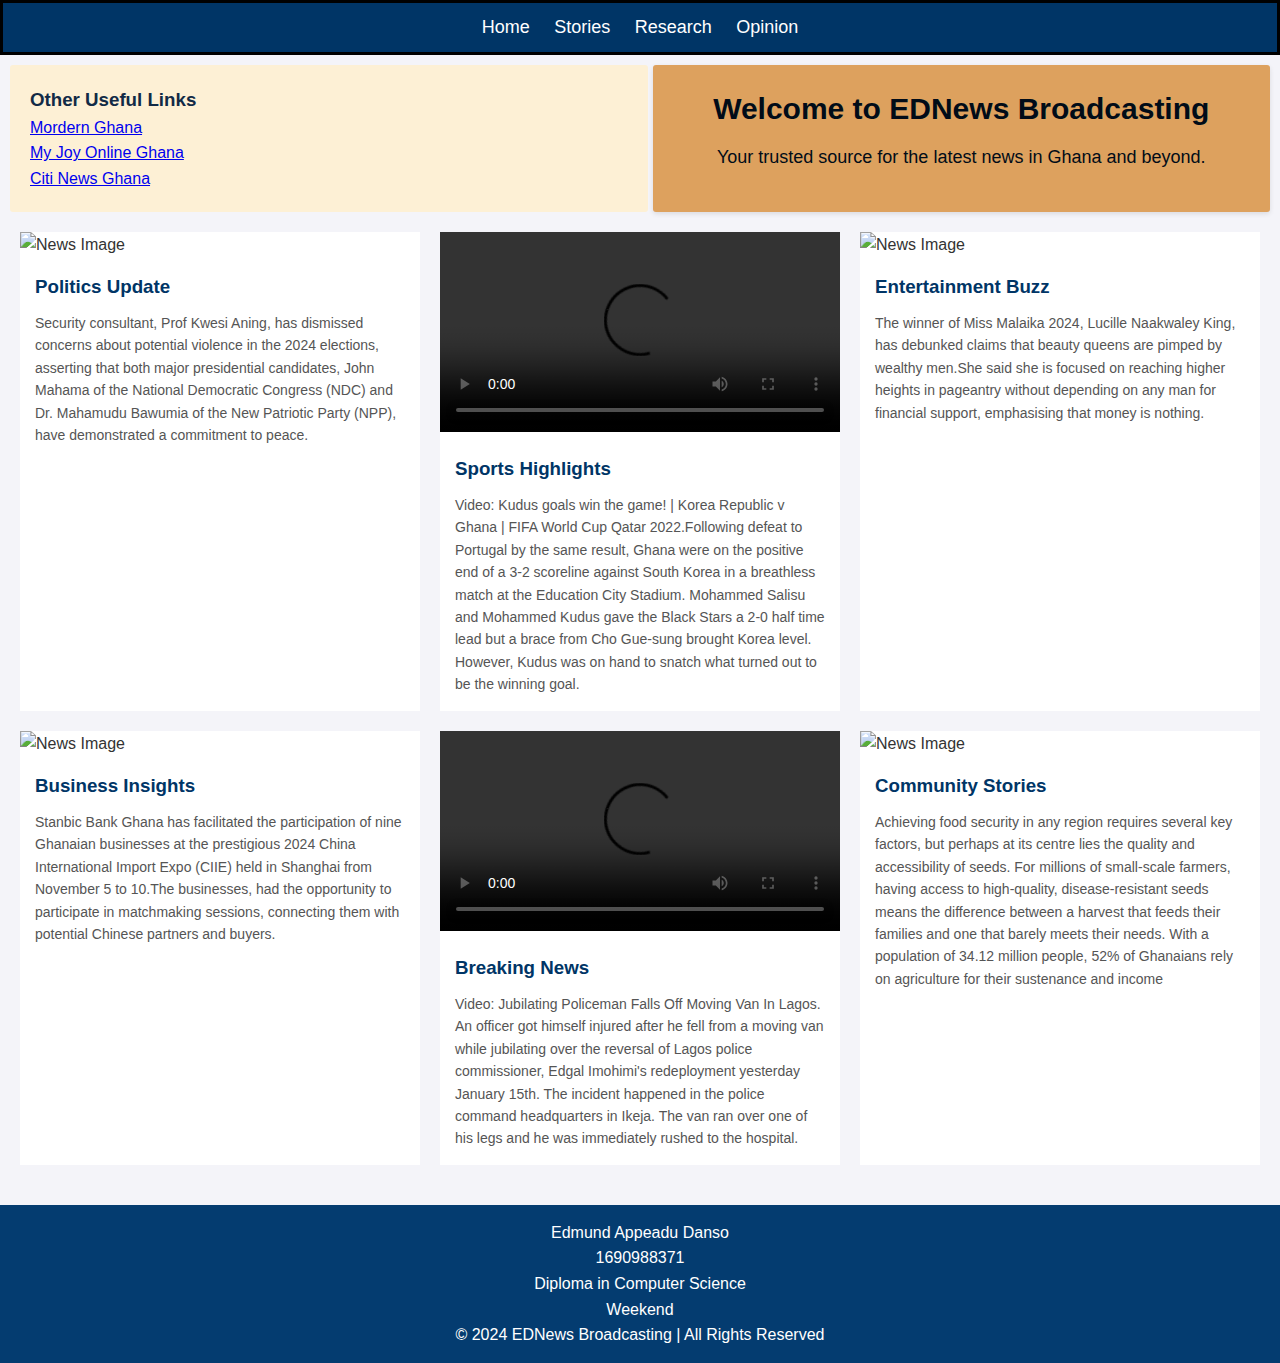
==== index.html @ 2c77bfb5 "Add files via upload" ====
<!DOCTYPE html>
<html lang="en">

<head>
    <meta charset="UTF-8">
    <meta name="viewport" content="width=device-width, initial-scale=1.0">
    <title>EDNews Broadcasting</title>
    <link rel="stylesheet" href="styles.css">
    
</head>

<body>
    <header class="navbar">
        <div>
            <a href="index.html">Home</a>
            <a href="stories.html">Stories</a>
            <a href="research.html">Research</a>
            <a href="opinion.html">Opinion</a>
        </div>
    </header>

    <div class="main-banner">
        <div class="banner banner-child">
            <h1>Welcome to EDNews Broadcasting</h1>
            <p>Your trusted source for the latest news in Ghana and beyond.</p>
        </div>

        <aside class="banner-child">
            <h3>Other Useful Links</h3>
            <ul>
              <li><a href="https://www.modernghana.com/" target="_blank">Mordern Ghana</a></li>
              <li><a href="https://www.myjoyonline.com/" target="_blank">My Joy Online Ghana</a></li>
              <li><a href="https://citinewsroom.com/" target="_blank">Citi News Ghana</a></li>
            </ul>
          </aside>
    </div>
     
    <main class="content">
        <div class="news-card">
            <img src="media/Mahama-and-Bawumia-501x424.jpg" alt="News Image">
            <div class="news-content">
                <h3>Politics Update</h3>
                <p>Security consultant, Prof Kwesi Aning, has dismissed concerns about potential violence in the 2024 elections, asserting that both major presidential candidates, John Mahama of the National Democratic Congress (NDC) and Dr. Mahamudu Bawumia of the New Patriotic Party (NPP), have demonstrated a commitment to peace.</p>
            </div>
        </div>

        <div class="news-card">
            <video controls>
                <source src="media/Kudus goals win the game  Korea Republic v Ghana  FIFA World Cup Qatar 2022_360P.mp4" type="video/mp4">
                Your browser does not support the video tag.
            </video>
            <div class="news-content">
                <h3>Sports Highlights</h3>
                <p>Video: Kudus goals win the game! | Korea Republic v Ghana | FIFA World Cup Qatar 2022.Following defeat to Portugal by the same result, Ghana were on the positive end of a 3-2 scoreline against South Korea in a breathless match at the Education City Stadium. Mohammed Salisu and Mohammed Kudus gave the Black Stars a 2-0 half time lead but a brace from Cho Gue-sung brought Korea level. However, Kudus was on hand to snatch what turned out to be the winning goal.</p>
            </div>
        </div>

        <div class="news-card">
            <img src="media/miss malaika.jpeg" alt="News Image">
            <div class="news-content">
                <h3>Entertainment Buzz</h3>
                <p>The winner of Miss Malaika 2024, Lucille Naakwaley King, has debunked claims that beauty queens are pimped by wealthy men.She said she is focused on reaching higher heights in pageantry without depending on any man for financial support, emphasising that money is nothing.
                </p>
            </div>
        </div>

        <div class="news-card">
            <img src="media/bussiness.png" alt="News Image">
            <div class="news-content">
                <h3>Business Insights</h3>
                <p>Stanbic Bank Ghana has facilitated the participation of nine Ghanaian businesses at the prestigious 2024 China International Import Expo (CIIE) held in Shanghai from November 5 to 10.The businesses, had the opportunity to participate in matchmaking sessions, connecting them with potential Chinese partners and buyers.</p>
            </div>
        </div>

        <div class="news-card">
            <video controls>
                <source src="media/Video Jubilating Policeman Falls Off Moving Van In Lagos_360P.mp4" type="video/mp4">
                Your browser does not support the video tag.
            </video>
            <div class="news-content">
                <h3>Breaking News</h3>
                <p>Video: Jubilating Policeman Falls Off Moving Van In Lagos. An officer got himself injured after he fell from a moving van while jubilating over the reversal of Lagos police commissioner, Edgal Imohimi's redeployment yesterday January 15th. The incident happened in the police command headquarters in Ikeja.  The van ran over one of his legs and he was immediately rushed to the hospital.</p>
            </div>
        </div>

        <div class="news-card">
            <img src="media/community.jpg" alt="News Image">
            <div class="news-content">
                <h3>Community Stories</h3>
                <p>Achieving food security in any region requires several key factors, but perhaps at its centre lies the quality and accessibility of  seeds. For millions of small-scale farmers, having access to high-quality, disease-resistant seeds means the difference between a harvest that feeds their families and one that barely meets their needs. With a population of 34.12 million people, 52% of Ghanaians rely on agriculture for their sustenance and income</p>
            </div>
        </div>
    </main>

    <footer>
        
        Edmund Appeadu Danso <br>
        1690988371 <br>
        Diploma in Computer Science <br>
        Weekend
        <p>&copy; 2024 EDNews Broadcasting | All Rights Reserved</p>

        
    </footer>
</body>

</html>
---- styles.css ----
* {
            margin: 0;
            padding: 0;
            box-sizing: border-box;
            font-family: Arial, sans-serif;
            list-style: none;
        }

        body {
            background-color: #f4f4f9;
            color: #333;
            line-height: 1.6;
        }

        .navbar {
            background-color: #003566;
            display: flex;
            justify-content: center;
            padding: 10px 20px;
            position: sticky;
            top: 0;
            z-index: 10;
            border: 3px solid #000;
        }

        .navbar a {
            text-decoration: none;
            color: #fff;
            margin: 0 10px;
            font-size: 18px;
            transition: color 0.3s all;
        }

        .navbar a:hover {
            background-color: #faedcd;
            color: #112A46;
            padding: 10px;
            transition: all 0.5s;
            border-radius: 5px;
            text-decoration: underline;
            
        }

        .main-banner{
            display: flex;
            flex-direction: row-reverse;
            flex: 1;
            margin-bottom: -10px;
            padding: 10px;
            gap: 5px;
        }

        .banner-child{
            flex: 1;
            border-radius: 3px;
        }

    aside{
        background-color: #fdf0d5;
        padding: 20px;
        color:#112A46 ;
    
    }

        .banner {
            background-color: #dda15e; 
            color: #010C18; 
            text-align: center;
            padding: 20px 10px;
            margin: 0; 
            box-shadow: 0 2px 5px rgba(0, 0, 0, 0.1); 
        }
        
        .banner h1 {
            font-size: 30px;
            margin-bottom: 10px;
        }
        
        .banner p {
            font-size: 18px;
            margin-top: 0;
        }
        

        .content {
            display: grid;
            grid-template-columns: repeat(3, 1fr);
            gap: 20px; 
             padding: 20px;
        }

        .news-card {
            background-color: #fff;
            overflow: hidden;

        }

        .news-card img,
        .news-card video {
            width: 100%;
            height: 200px;
            object-fit: cover;
        }

        .news-card .news-content {
            padding: 15px;
        }

        .news-card .news-content h3 {
            margin-bottom: 10px;
            color: #003566;
        }

        .news-card .news-content p {
            font-size: 14px;
            color: #555;
        }
        .news-card img{
            height: fit-content;
          }

        footer {
            background-color: #043c70;
            color: #fff;
            text-align: center;
            padding: 15px 0;
            margin-top: 20px;
        }
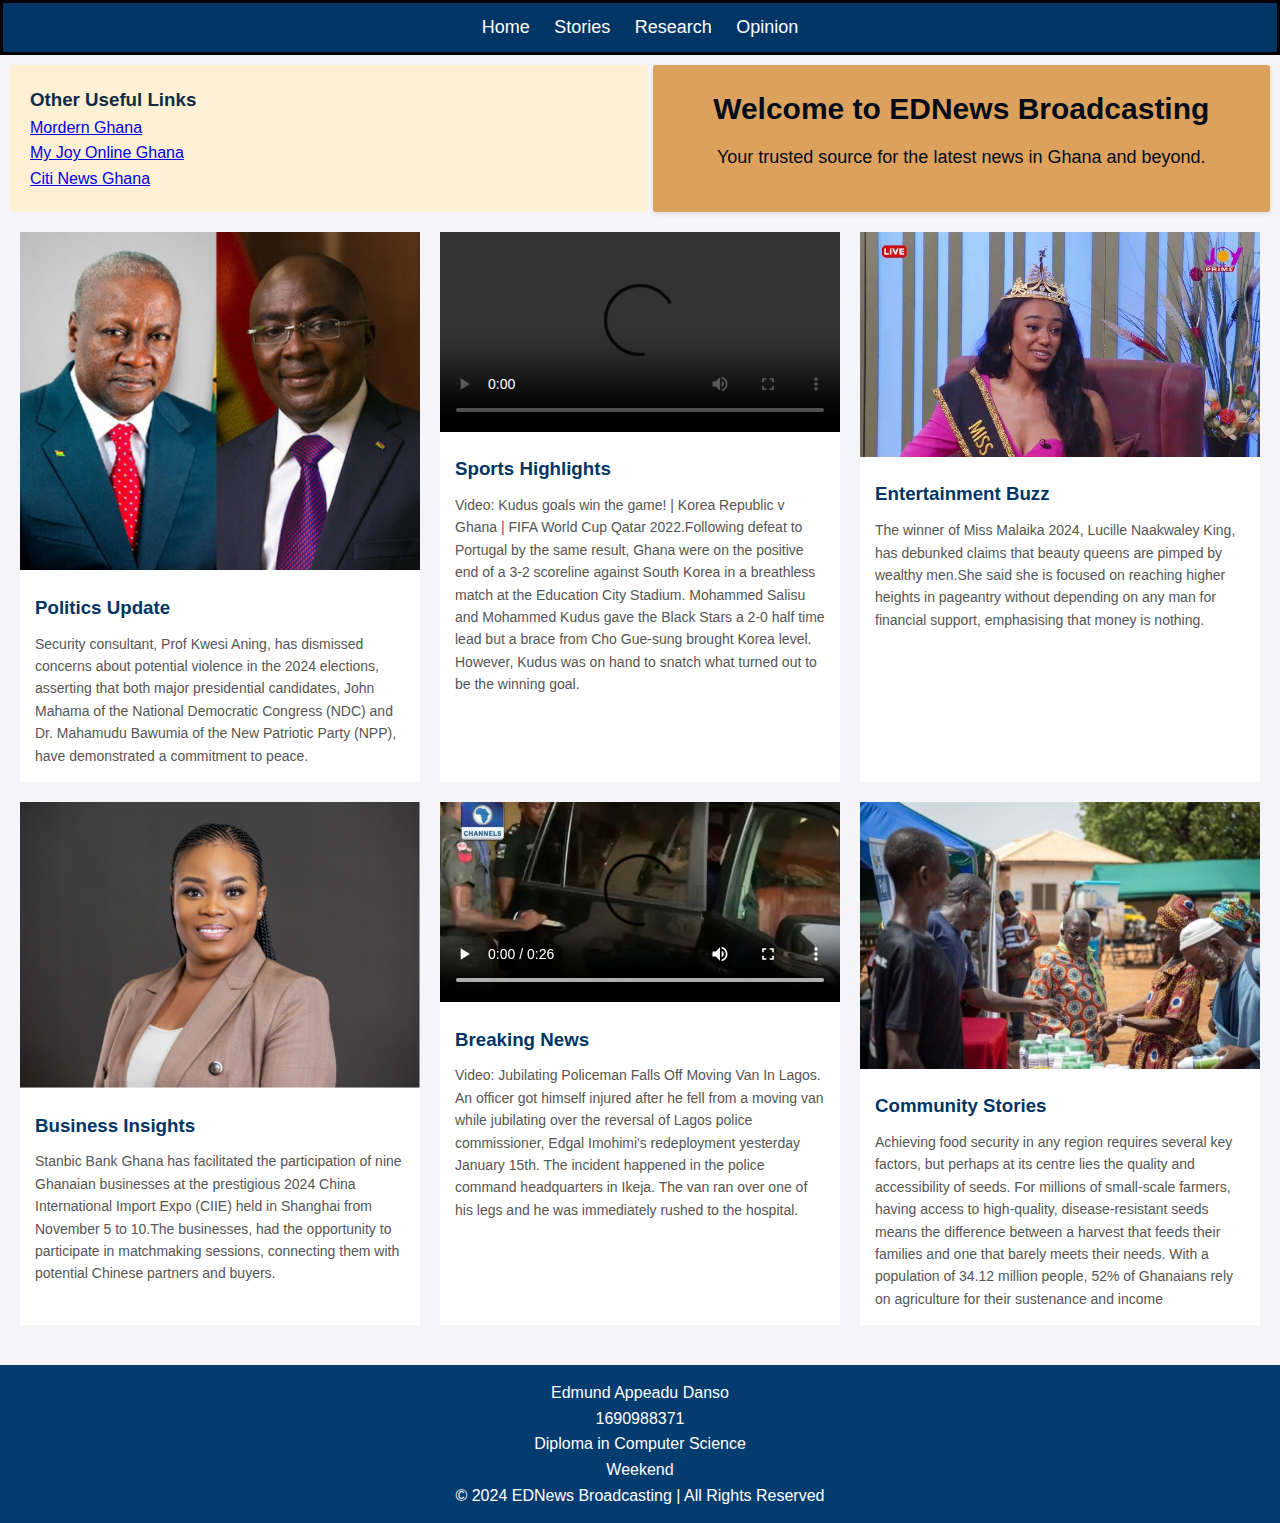
==== commit 34e61d1e: "Update index.html" ====
--- a/index.html
+++ b/index.html
@@ -37,7 +37,7 @@
      
     <main class="content">
         <div class="news-card">
-            <img src="media/Mahama-and-Bawumia-501x424.jpg" alt="News Image">
+            <img src="Mahama-and-Bawumia-501x424.jpg" alt="News Image">
             <div class="news-content">
                 <h3>Politics Update</h3>
                 <p>Security consultant, Prof Kwesi Aning, has dismissed concerns about potential violence in the 2024 elections, asserting that both major presidential candidates, John Mahama of the National Democratic Congress (NDC) and Dr. Mahamudu Bawumia of the New Patriotic Party (NPP), have demonstrated a commitment to peace.</p>
@@ -56,7 +56,7 @@
         </div>
 
         <div class="news-card">
-            <img src="media/miss malaika.jpeg" alt="News Image">
+            <img src="miss malaika.jpeg" alt="News Image">
             <div class="news-content">
                 <h3>Entertainment Buzz</h3>
                 <p>The winner of Miss Malaika 2024, Lucille Naakwaley King, has debunked claims that beauty queens are pimped by wealthy men.She said she is focused on reaching higher heights in pageantry without depending on any man for financial support, emphasising that money is nothing.
@@ -65,7 +65,7 @@
         </div>
 
         <div class="news-card">
-            <img src="media/bussiness.png" alt="News Image">
+            <img src="bussiness.png" alt="News Image">
             <div class="news-content">
                 <h3>Business Insights</h3>
                 <p>Stanbic Bank Ghana has facilitated the participation of nine Ghanaian businesses at the prestigious 2024 China International Import Expo (CIIE) held in Shanghai from November 5 to 10.The businesses, had the opportunity to participate in matchmaking sessions, connecting them with potential Chinese partners and buyers.</p>
@@ -74,7 +74,7 @@
 
         <div class="news-card">
             <video controls>
-                <source src="media/Video Jubilating Policeman Falls Off Moving Van In Lagos_360P.mp4" type="video/mp4">
+                <source src="Video Jubilating Policeman Falls Off Moving Van In Lagos_360P.mp4" type="video/mp4">
                 Your browser does not support the video tag.
             </video>
             <div class="news-content">
@@ -84,7 +84,7 @@
         </div>
 
         <div class="news-card">
-            <img src="media/community.jpg" alt="News Image">
+            <img src="community.jpg" alt="News Image">
             <div class="news-content">
                 <h3>Community Stories</h3>
                 <p>Achieving food security in any region requires several key factors, but perhaps at its centre lies the quality and accessibility of  seeds. For millions of small-scale farmers, having access to high-quality, disease-resistant seeds means the difference between a harvest that feeds their families and one that barely meets their needs. With a population of 34.12 million people, 52% of Ghanaians rely on agriculture for their sustenance and income</p>
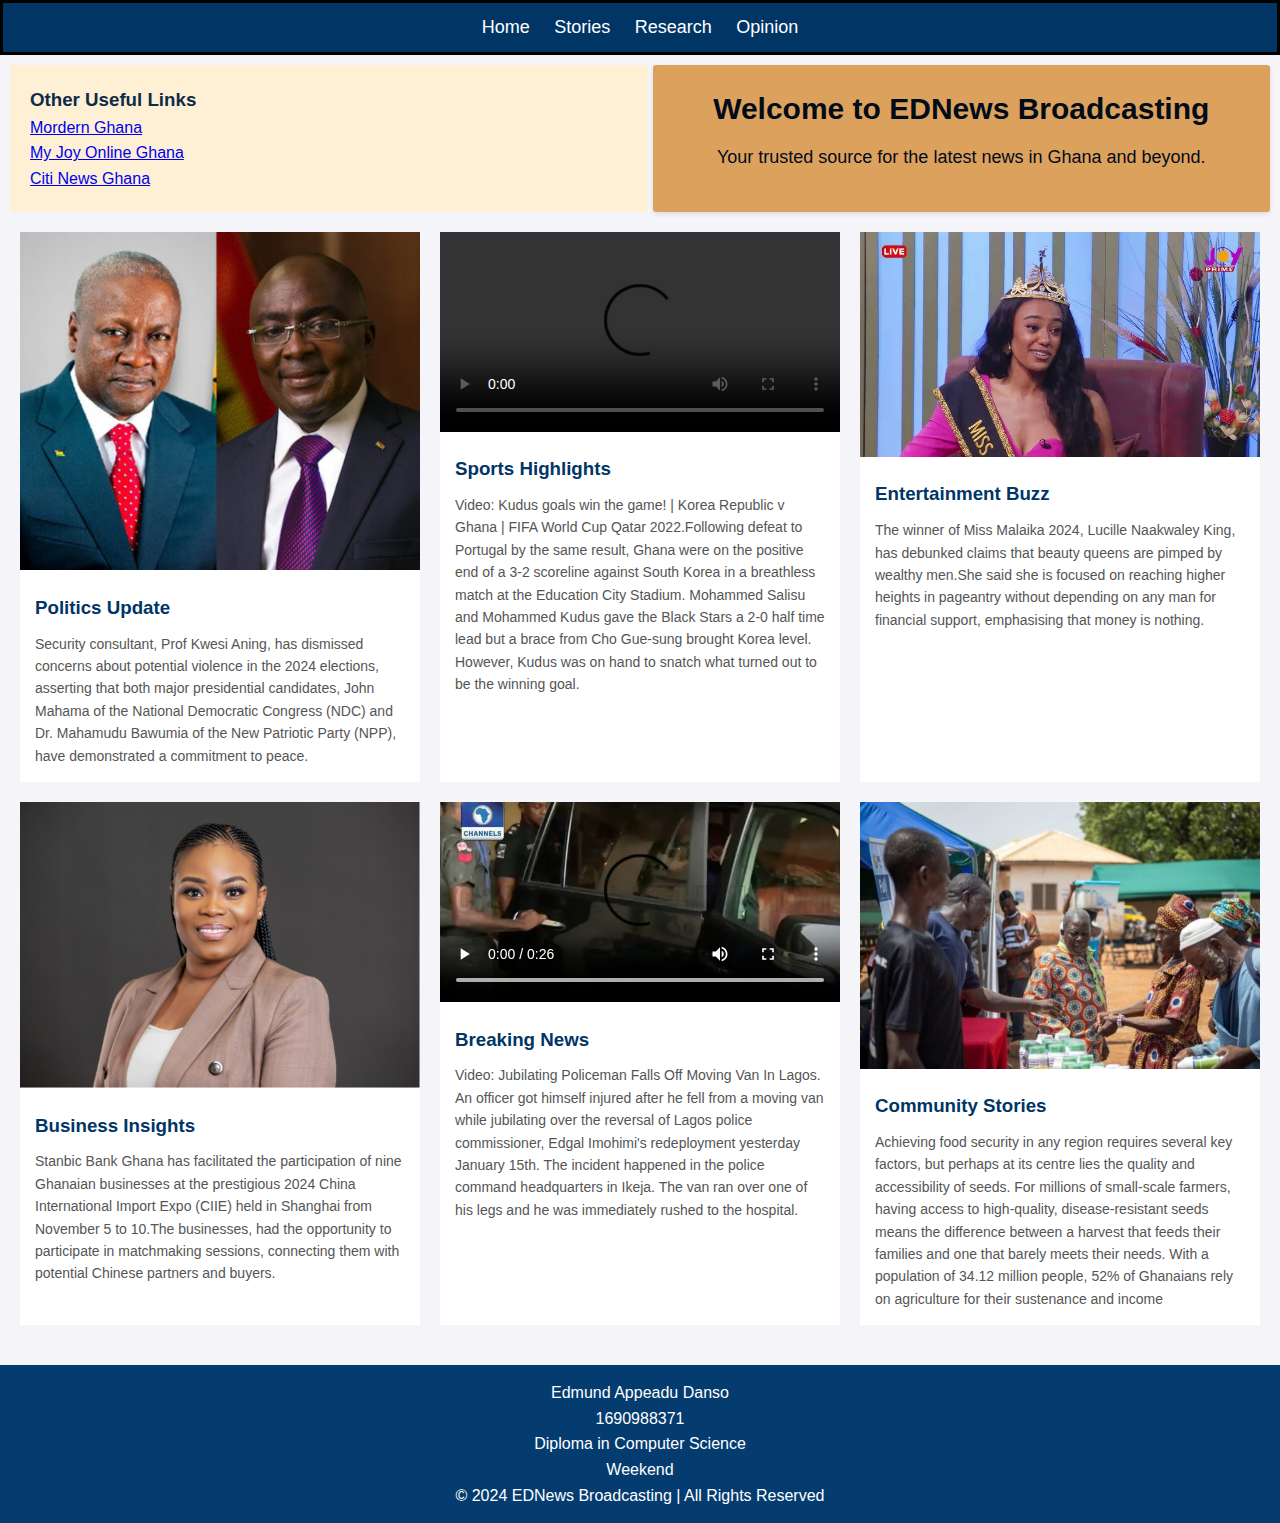
==== commit b7b13846: "Update index.html" ====
--- a/index.html
+++ b/index.html
@@ -46,7 +46,7 @@
 
         <div class="news-card">
             <video controls>
-                <source src="media/Kudus goals win the game  Korea Republic v Ghana  FIFA World Cup Qatar 2022_360P.mp4" type="video/mp4">
+                <source src="Kudus goals win the game  Korea Republic v Ghana  FIFA World Cup Qatar 2022_360P.mp4" type="video/mp4">
                 Your browser does not support the video tag.
             </video>
             <div class="news-content">
